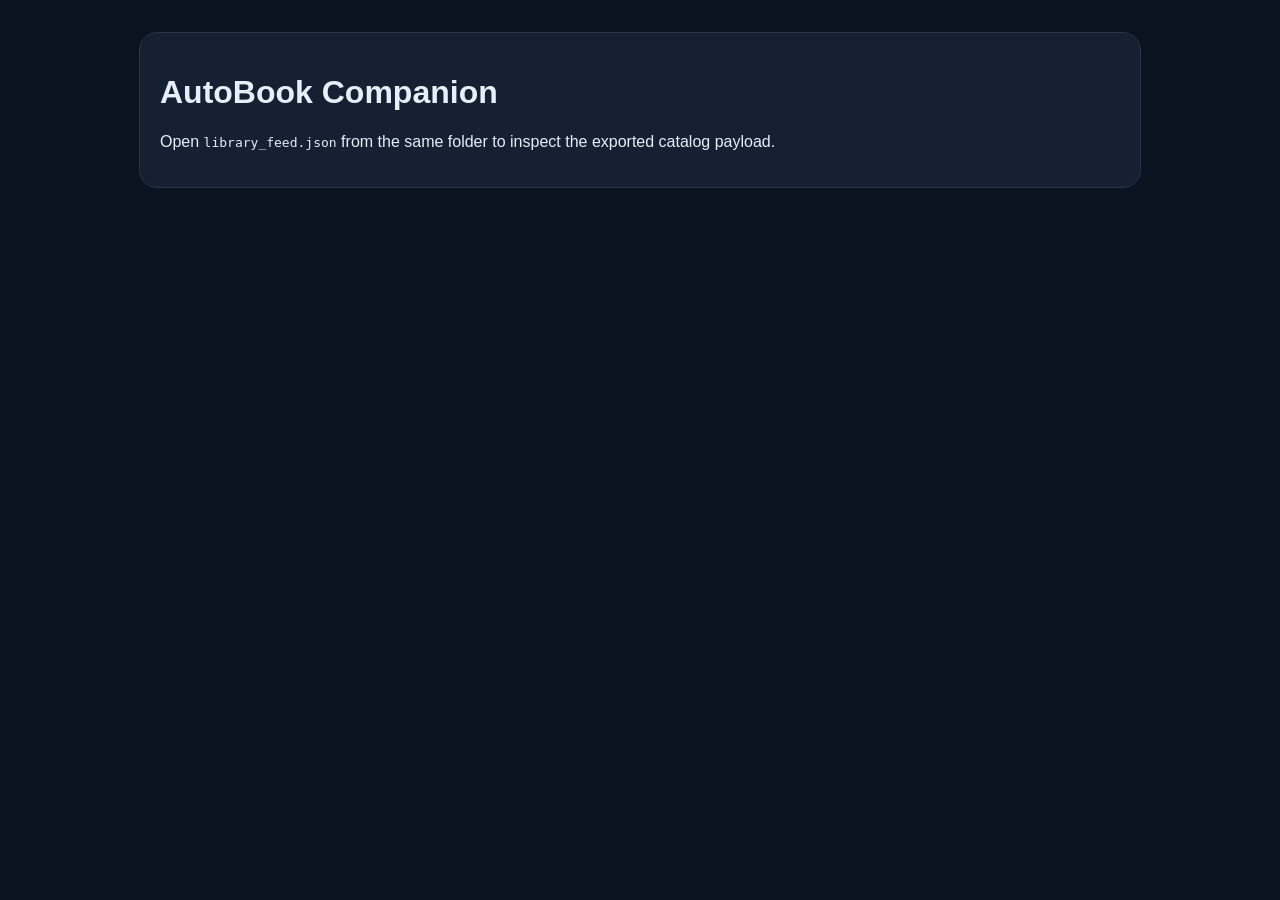
==== library/companion/index.html @ cb90e502 "Add AI search, batch tools, and policy controls" ====
<!doctype html>
<html lang="en">
<head>
  <meta charset="utf-8">
  <meta name="viewport" content="width=device-width, initial-scale=1">
  <title>AutoBook Companion</title>
  <style>
    body { font-family: -apple-system, BlinkMacSystemFont, sans-serif; background:#0b1220; color:#e5eef9; margin:0; padding:32px; }
    .card { background:#162033; border:1px solid #273449; border-radius:18px; padding:20px; max-width:960px; margin:0 auto; }
    a { color:#7db0ff; }
  </style>
</head>
<body>
  <div class="card">
    <h1>AutoBook Companion</h1>
    <p>Open <code>library_feed.json</code> from the same folder to inspect the exported catalog payload.</p>
  </div>
</body>
</html>
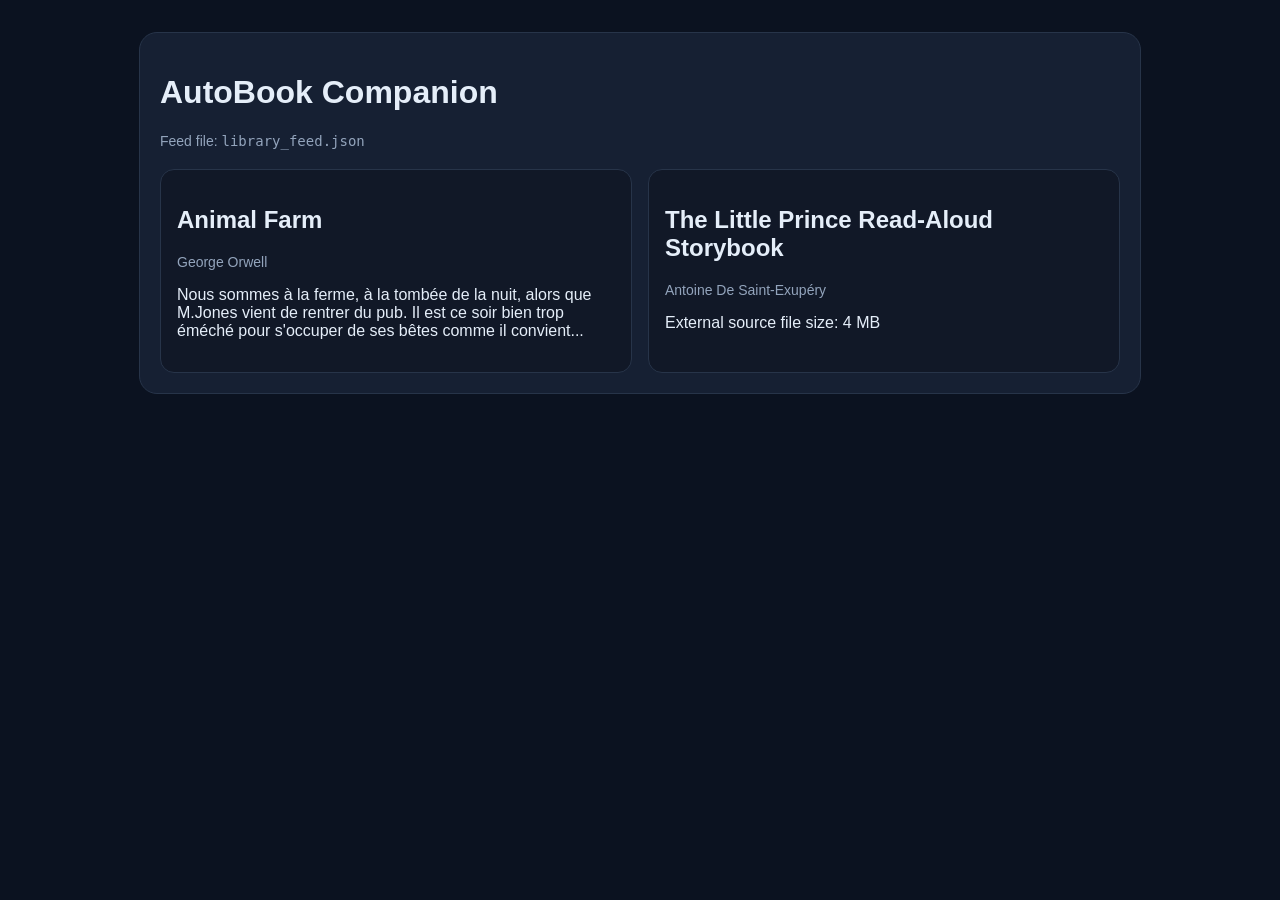
==== commit fab7b42a: "Polish onboarding, i18n, and companion web preview" ====
--- a/library/companion/index.html
+++ b/library/companion/index.html
@@ -7,13 +7,20 @@
   <style>
     body { font-family: -apple-system, BlinkMacSystemFont, sans-serif; background:#0b1220; color:#e5eef9; margin:0; padding:32px; }
     .card { background:#162033; border:1px solid #273449; border-radius:18px; padding:20px; max-width:960px; margin:0 auto; }
+    .grid { display:grid; grid-template-columns:repeat(auto-fit, minmax(220px, 1fr)); gap:16px; margin-top:20px; }
+    .book { background:#111827; border:1px solid #273449; border-radius:14px; padding:16px; }
+    .meta { color:#93a4bc; font-size:14px; }
     a { color:#7db0ff; }
   </style>
 </head>
 <body>
   <div class="card">
     <h1>AutoBook Companion</h1>
-    <p>Open <code>library_feed.json</code> from the same folder to inspect the exported catalog payload.</p>
+    <p class="meta">Feed file: <code>library_feed.json</code></p>
+    <div class="grid">
+      <article class="book"><h2>Animal Farm</h2><p class="meta">George Orwell</p><p>Nous sommes à la ferme, à la tombée de la nuit, alors que M.Jones vient de rentrer du pub. Il est ce soir bien trop éméché pour s'occuper de ses bêtes comme il convient...</p></article>
+<article class="book"><h2>The Little Prince Read-Aloud Storybook</h2><p class="meta">Antoine De Saint-Exupéry</p><p>External source file size: 4 MB</p></article>
+    </div>
   </div>
 </body>
 </html>
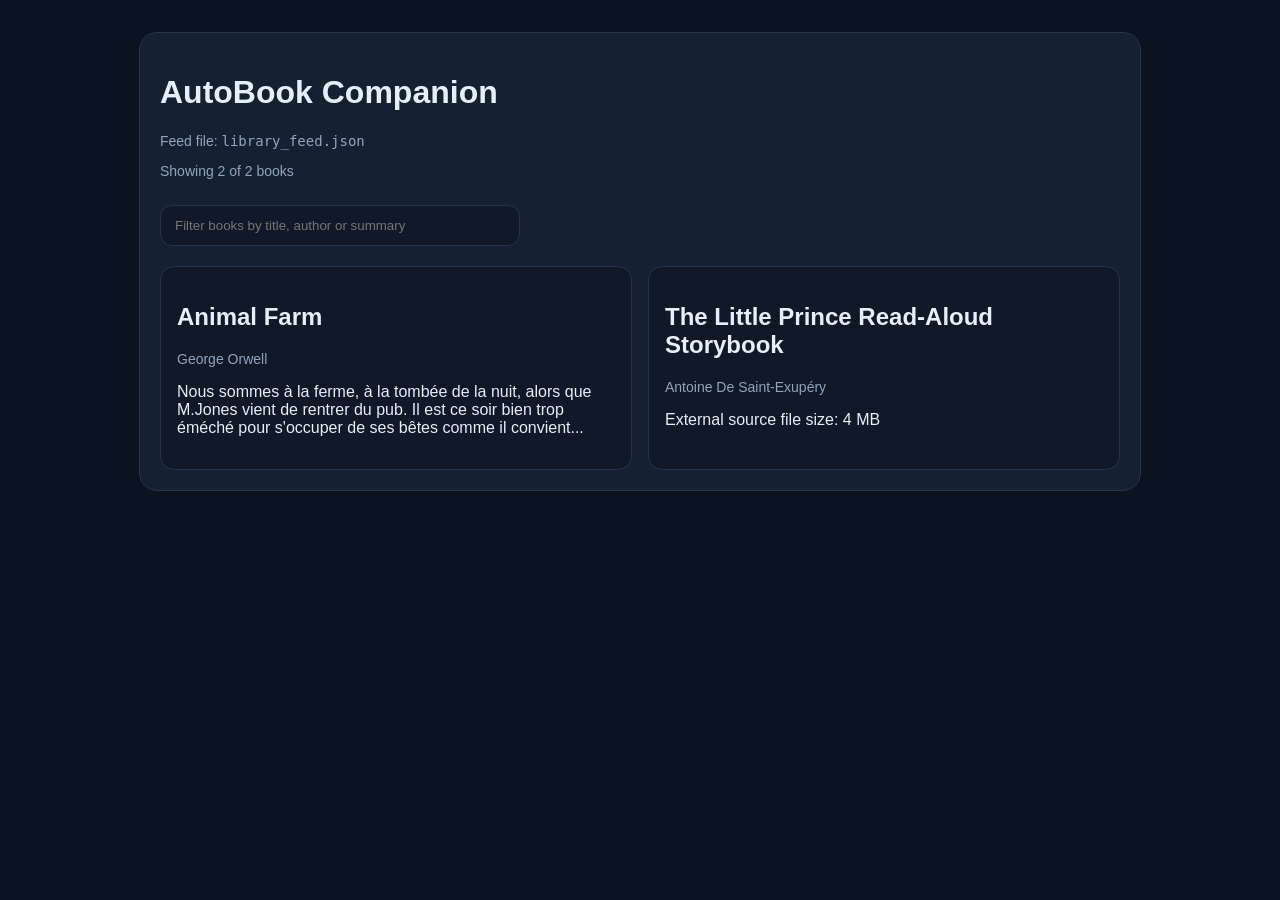
==== commit 2c5ffbb5: "Add client-side filtering to companion library preview" ====
--- a/library/companion/index.html
+++ b/library/companion/index.html
@@ -10,6 +10,7 @@
     .grid { display:grid; grid-template-columns:repeat(auto-fit, minmax(220px, 1fr)); gap:16px; margin-top:20px; }
     .book { background:#111827; border:1px solid #273449; border-radius:14px; padding:16px; }
     .meta { color:#93a4bc; font-size:14px; }
+    input { width:100%; max-width:360px; background:#111827; color:#e5eef9; border:1px solid #273449; border-radius:12px; padding:12px 14px; margin-top:12px; }
     a { color:#7db0ff; }
   </style>
 </head>
@@ -17,10 +18,23 @@
   <div class="card">
     <h1>AutoBook Companion</h1>
     <p class="meta">Feed file: <code>library_feed.json</code></p>
+    <p class="meta">Showing 2 of 2 books</p>
+    <input id="search" type="search" placeholder="Filter books by title, author or summary">
     <div class="grid">
-      <article class="book"><h2>Animal Farm</h2><p class="meta">George Orwell</p><p>Nous sommes à la ferme, à la tombée de la nuit, alors que M.Jones vient de rentrer du pub. Il est ce soir bien trop éméché pour s'occuper de ses bêtes comme il convient...</p></article>
-<article class="book"><h2>The Little Prince Read-Aloud Storybook</h2><p class="meta">Antoine De Saint-Exupéry</p><p>External source file size: 4 MB</p></article>
+      <article class="book" data-search="animal farm george orwell nous sommes à la ferme, à la tombée de la nuit, alors que m.jones vient de rentrer du pub. il est ce soir bien trop éméché pour s'occuper de ses bêtes comme il convient..."><h2>Animal Farm</h2><p class="meta">George Orwell</p><p>Nous sommes à la ferme, à la tombée de la nuit, alors que M.Jones vient de rentrer du pub. Il est ce soir bien trop éméché pour s'occuper de ses bêtes comme il convient...</p></article>
+<article class="book" data-search="the little prince read-aloud storybook antoine de saint-exupéry external source file size: 4 mb"><h2>The Little Prince Read-Aloud Storybook</h2><p class="meta">Antoine De Saint-Exupéry</p><p>External source file size: 4 MB</p></article>
     </div>
   </div>
+  <script>
+    const input = document.getElementById('search');
+    const cards = [...document.querySelectorAll('.book')];
+    input?.addEventListener('input', (event) => {
+      const value = String(event.target.value || '').toLowerCase().trim();
+      cards.forEach((card) => {
+        const haystack = card.dataset.search || '';
+        card.style.display = !value || haystack.includes(value) ? '' : 'none';
+      });
+    });
+  </script>
 </body>
 </html>
